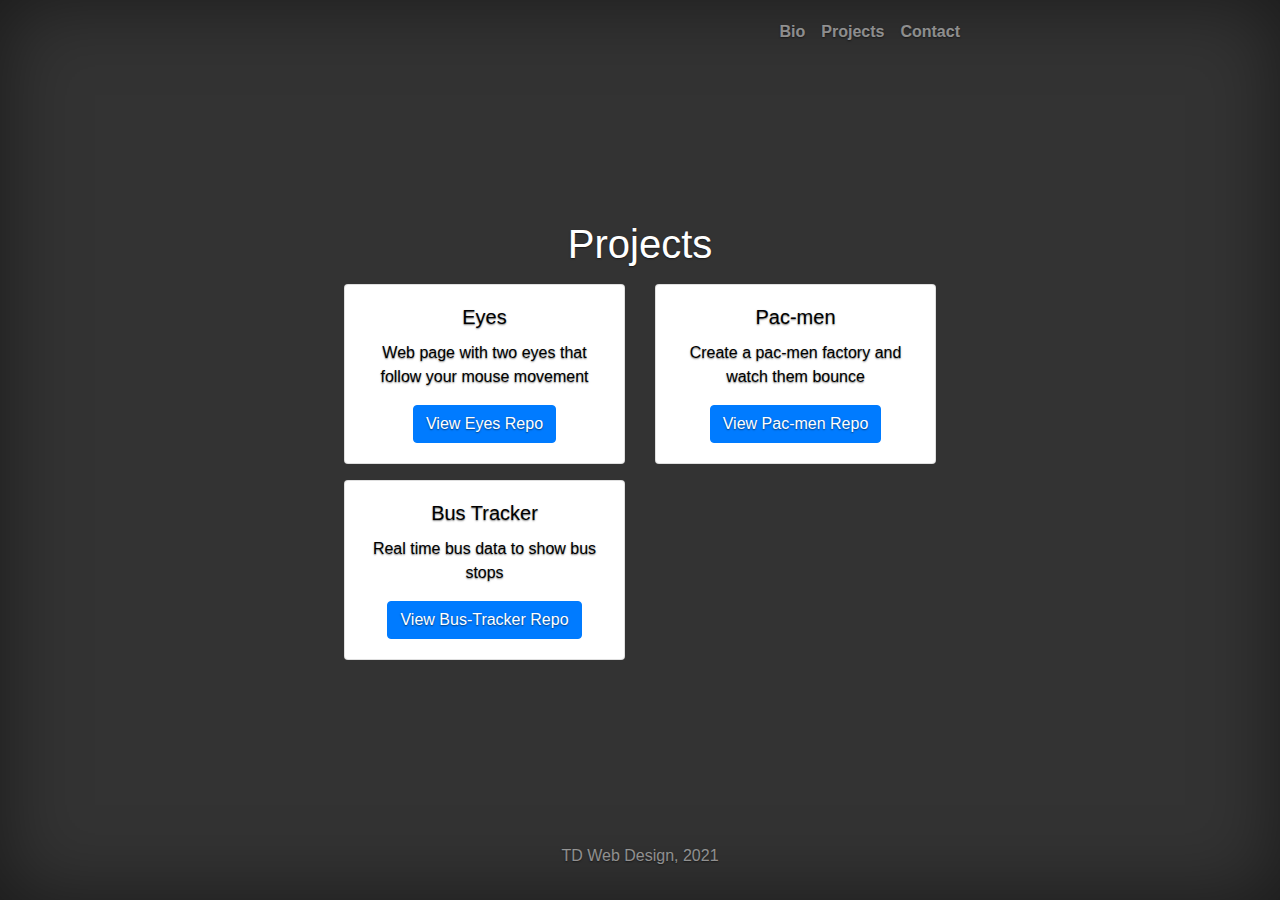
==== projects.html @ deaf99c1 "Add files via upload" ====
<!doctype html>
<html lang="en">
  <head>
    <meta charset="utf-8">
    <meta name="viewport" content="width=device-width, initial-scale=1, shrink-to-fit=no">
    <meta name="description" content="">
    <meta name="keywords" content="web design, affordable web design, professional Web design">
    <meta name="author" content="Tushar Dhar">
    <title> TD Web Design | Projects</title>

    <!-- Bootstrap core CSS -->
    <link href="https://stackpath.bootstrapcdn.com/bootstrap/4.5.0/css/bootstrap.min.css" rel="stylesheet">

      <!-- Custom styles for this template -->
    <link href="cover.css" rel="stylesheet">

  </head>
  <body class="text-center">
    <div class="cover-container d-flex w-100 h-100 p-3 mx-auto flex-column">
  <header class="masthead mb-auto">
    <div class="inner">
      <h3 class="masthead-brand"></h3>
      <nav class="nav nav-masthead justify-content-center">
        
        <a class="nav-link" href="./index.html">Bio</a>
        <a class="nav-link" href="./projects.html">Projects</a>
        <a class="nav-link" href="./contact.html">Contact</a>
      </nav>
    </div>
  </header>

  <main role="main" class="inner cover">
    <h1 class="cover-heading">Projects</h1>
 <p>  
<!--     Project Cards
 -->
 <div class="row">
  <div class="col-sm-6">
    <div class="card">
      <div class="card-body">
        <h5 class="card-title">Eyes</h5>
        <p class="card-text">Web page with two eyes that follow your mouse movement</p>
        <a href="https://tdhar1.github.io/Eyes/" class="btn btn-primary">View Eyes Repo</a>
      </div>
    </div>
  </div>
  <div class="col-sm-6">
    <div class="card">
      <div class="card-body">
        <h5 class="card-title">Pac-men</h5>
        <p class="card-text">Create a pac-men factory and watch them bounce</p>
        <a href="https://tdhar1.github.io/Pacmen/" class="btn btn-primary">View Pac-men Repo</a>
      </div>
    </div>
  </div>
</div>
<p>

<div class="row">
  <div class="col-sm-6">
    <div class="card">
      <div class="card-body">
        <h5 class="card-title">Bus Tracker</h5>
        <p class="card-text">Real time bus data to show bus stops</p>
        <a href="https://tdhar1.github.io/Real-time-bus-tracker/" class="btn btn-primary">View Bus-Tracker Repo</a>
      </div>
    </div>
  </div>
</p>
  </main>
</p> 
  <footer class="mastfoot mt-auto">
    <div class="inner">
      <p>TD Web Design, 2021 </p>
    </div>
  </footer>
</div>


</body>
</html>
---- cover.css ----
/*
 * Globals
 */

/* Links */
a,
a:focus,
a:hover {
  color: #fff;
}


/* Custom default button */
.btn-secondary,
.btn-secondary:hover,
.btn-secondary:focus {
  color: #333;
  text-shadow: none; /* Prevent inheritance from `body` */
  background-color: #fff;
  border: .05rem solid #fff;
}


/*
 * Base structure
 */

html,
body {
  height: 100%;
  background-color: #333;
}

body {
  display: -ms-flexbox;
  display: flex;
  color: #fff;
  text-shadow: 0 .05rem .1rem rgba(0, 0, 0, .5);
  box-shadow: inset 0 0 5rem rgba(0, 0, 0, .5);
  /*
      ----------------------------------
              UPDATE IMAGE BELOW
      ----------------------------------
  */

 
  background: url('./images/background.jpg') no-repeat right;  
  -webkit-background-size: cover;
  -moz-background-size: cover;
  background-size: cover;
  -o-background-size: cover;

}

.cover-container {
  max-width: 42em;
}


/*
 * Header
 */
.masthead {
  margin-bottom: 2rem;
}

.masthead-brand {
  margin-bottom: 0;
}

.nav-masthead .nav-link {
  padding: .25rem 0;
  font-weight: 700;
  color: rgba(255, 255, 255, .5);
  background-color: transparent;
  border-bottom: .25rem solid transparent;
  
}

.nav-masthead .nav-link:hover,
.nav-masthead .nav-link:focus {
  border-bottom-color: rgba(255, 255, 255, .25);
  
}

.nav-masthead .nav-link + .nav-link {
  margin-left: 1rem;
}

.nav-masthead .active {
  color: #fff;
  border-bottom-color: #fff;
}

@media (min-width: 48em) {
  .masthead-brand {
    float: left;
  }
  .nav-masthead {
    float: right;
  }
}


/*
 * Cover
 */
.cover {
  padding: 0 1.5rem;
}
.cover .btn-lg {
  padding: .75rem 1.25rem;
  font-weight: 700;
}


/*
 * Footer
 */
.mastfoot {
  color: rgba(255, 255, 255, .5);
}

.bd-placeholder-img {
  font-size: 1.125rem;
  text-anchor: middle;
  -webkit-user-select: none;
  -moz-user-select: none;
  -ms-user-select: none;
  user-select: none;
}

@media (min-width: 768px) {
  .bd-placeholder-img-lg {
    font-size: 3.5rem;
  }
}

.card-text{
  color: black;
  font-family: 'Roboto', sans-serif;
}

.card-title{
  color:black;
  font-family: 'Roboto', sans-serif;
}
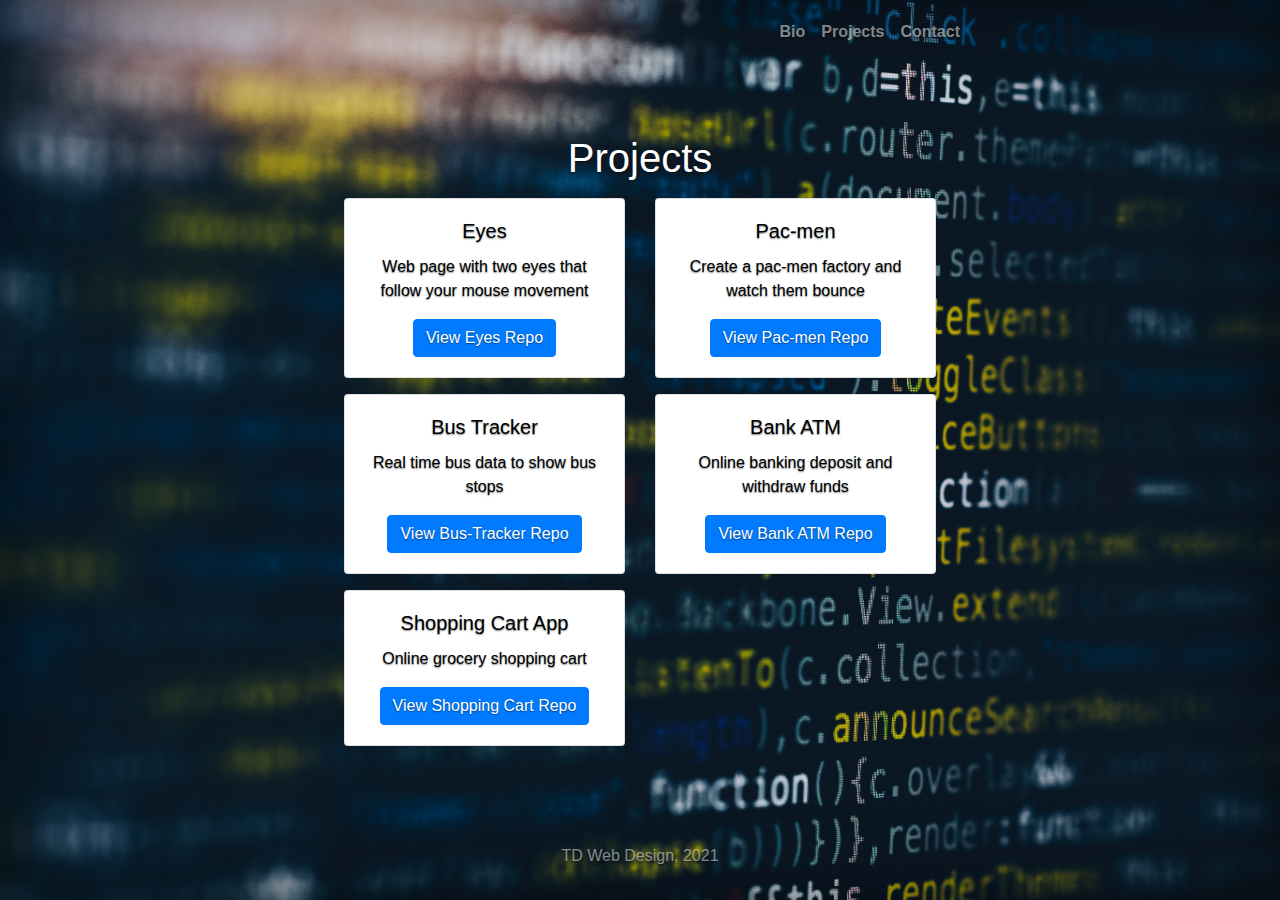
==== commit 169d3768: "update projects.html" ====
--- a/projects.html
+++ b/projects.html
@@ -67,6 +67,30 @@
     </div>
   </div>
 </p>
+
+<div class="col-sm-6">
+  <div class="card">
+    <div class="card-body">
+      <h5 class="card-title">Bank ATM</h5>
+      <p class="card-text">Online banking deposit and withdraw funds</p>
+      <a href="https://tdhar1.github.io/Bank-ATM-app/" class="btn btn-primary">View Bank ATM Repo</a>
+    </div>
+  </div>
+</div>
+</div>
+<p>
+
+<div class="row">
+  <div class="col-sm-6">
+    <div class="card">
+      <div class="card-body">
+        <h5 class="card-title">Shopping Cart App</h5>
+        <p class="card-text">Online grocery shopping cart</p>
+        <a href= "https://tdhar1.github.io/shoppingcart/" class="btn btn-primary">View Shopping Cart Repo</a>
+      </div>
+    </div>
+  </div>
+</p>
   </main>
 </p> 
   <footer class="mastfoot mt-auto">
